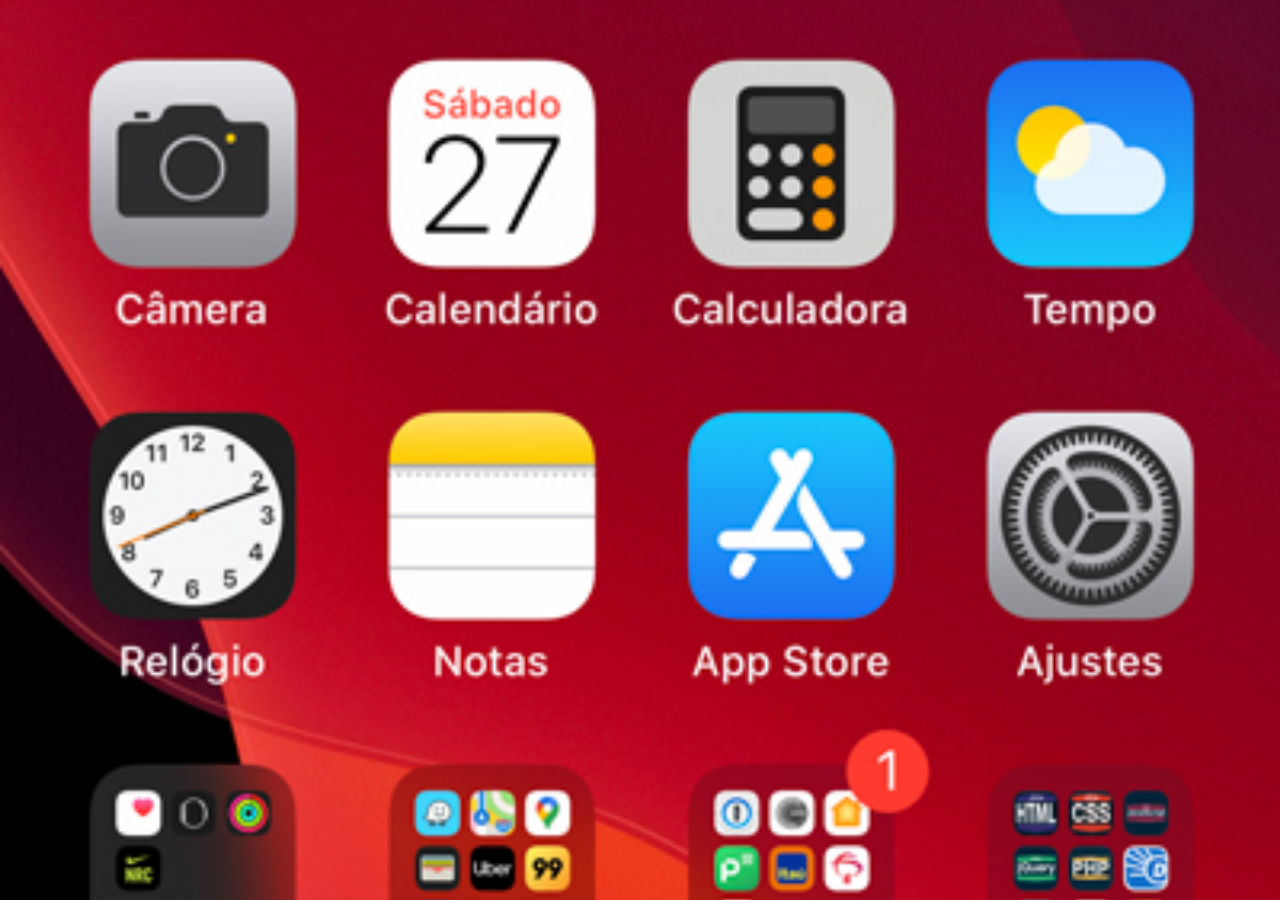
==== home.html @ 27108838 "update" ====
<!DOCTYPE html>
<html lang="pt-br">
<head>
    <meta charset="UTF-8">
    <meta http-equiv="X-UA-Compatible" content="IE=edge">
    <meta name="viewport" content="width=device-width, initial-scale=1.0">
    <title>Home</title>
    <style>
        *{
        
            margin: 0px;
            padding: 0px;
        }

        body{
            width: 100vw;
            height: 100vh;
            background: black url('imagens/tela-home.jpg') no-repeat top center ;
            background-size: cover;
           
        }
    </style>
</head>
<body>
    
</body>
</html>
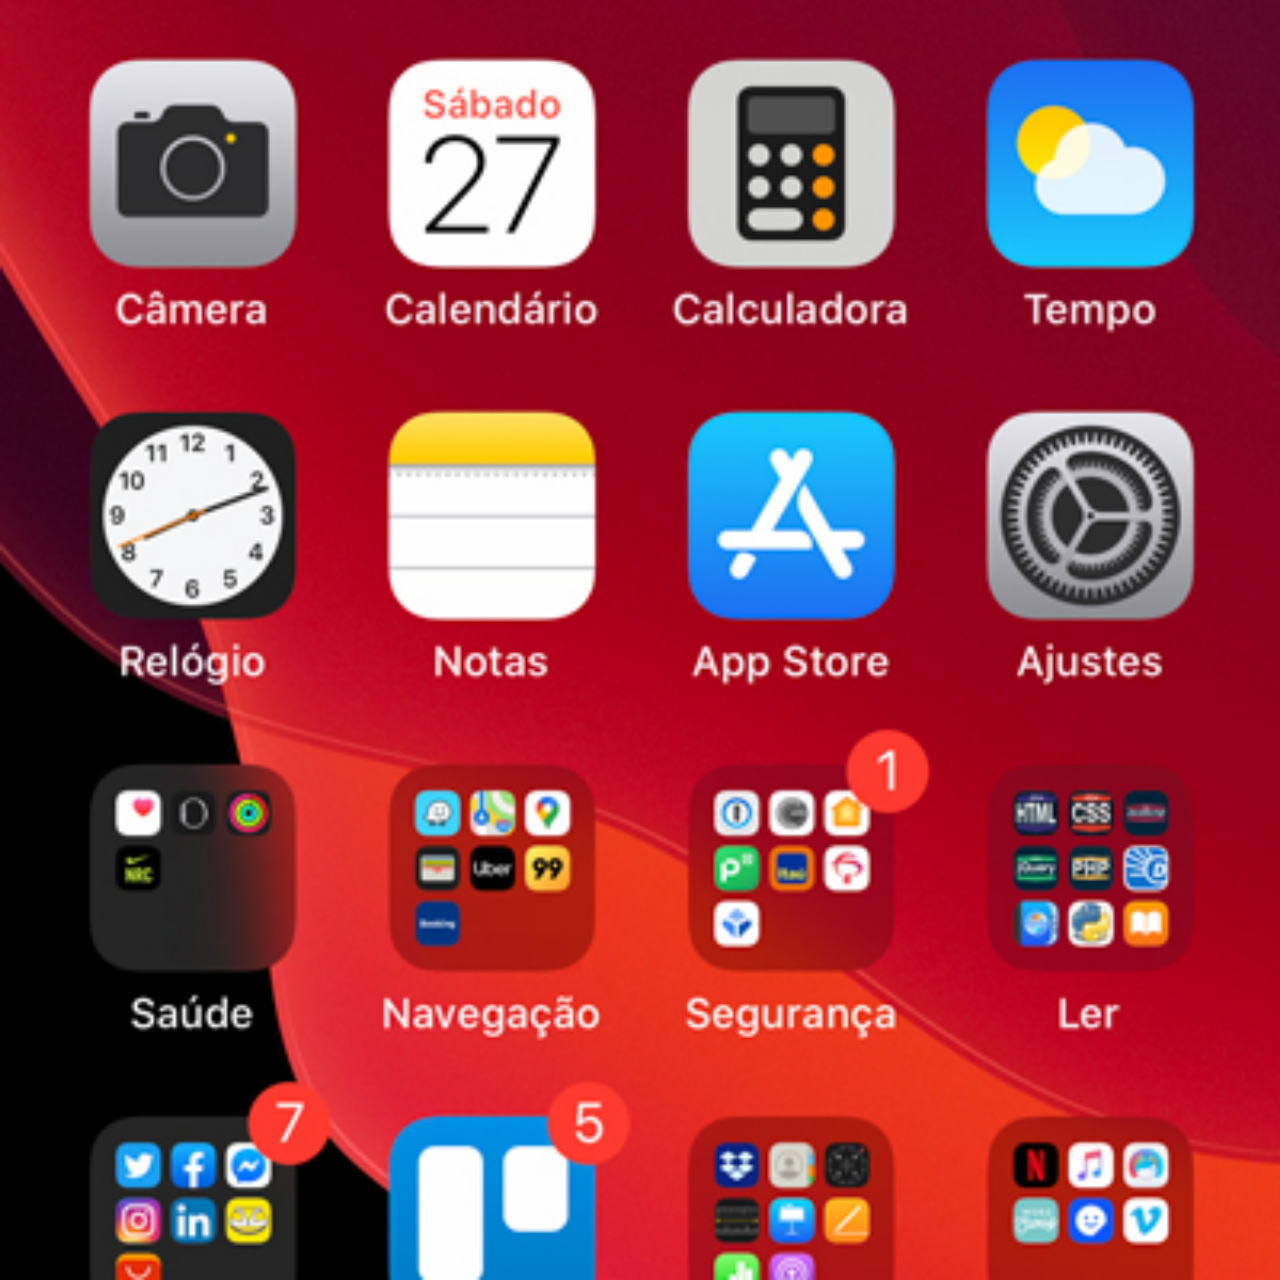
==== commit 885350c5: "botões" ====
--- a/home.html
+++ b/home.html
@@ -14,10 +14,9 @@
 
         body{
             width: 100vw;
-            height: 100vh;
+            height: 100vw;
             background: black url('imagens/tela-home.jpg') no-repeat top center ;
-            background-size: cover;
-           
+            background-size: cover;         
         }
     </style>
 </head>
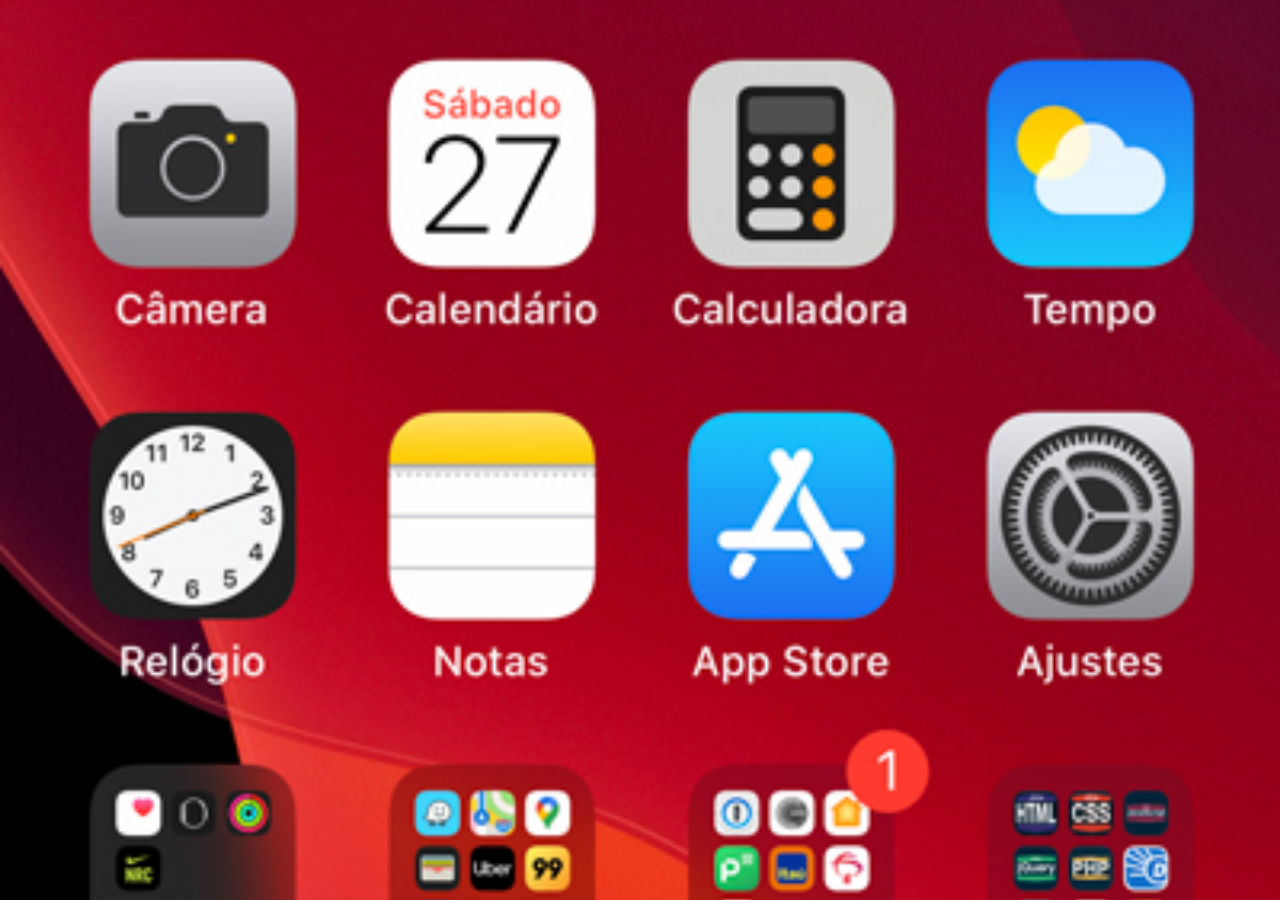
==== commit 38531eac: "update de fotos" ====
--- a/home.html
+++ b/home.html
@@ -14,7 +14,7 @@
 
         body{
             width: 100vw;
-            height: 100vw;
+            height: 100vh;
             background: black url('imagens/tela-home.jpg') no-repeat top center ;
             background-size: cover;         
         }
